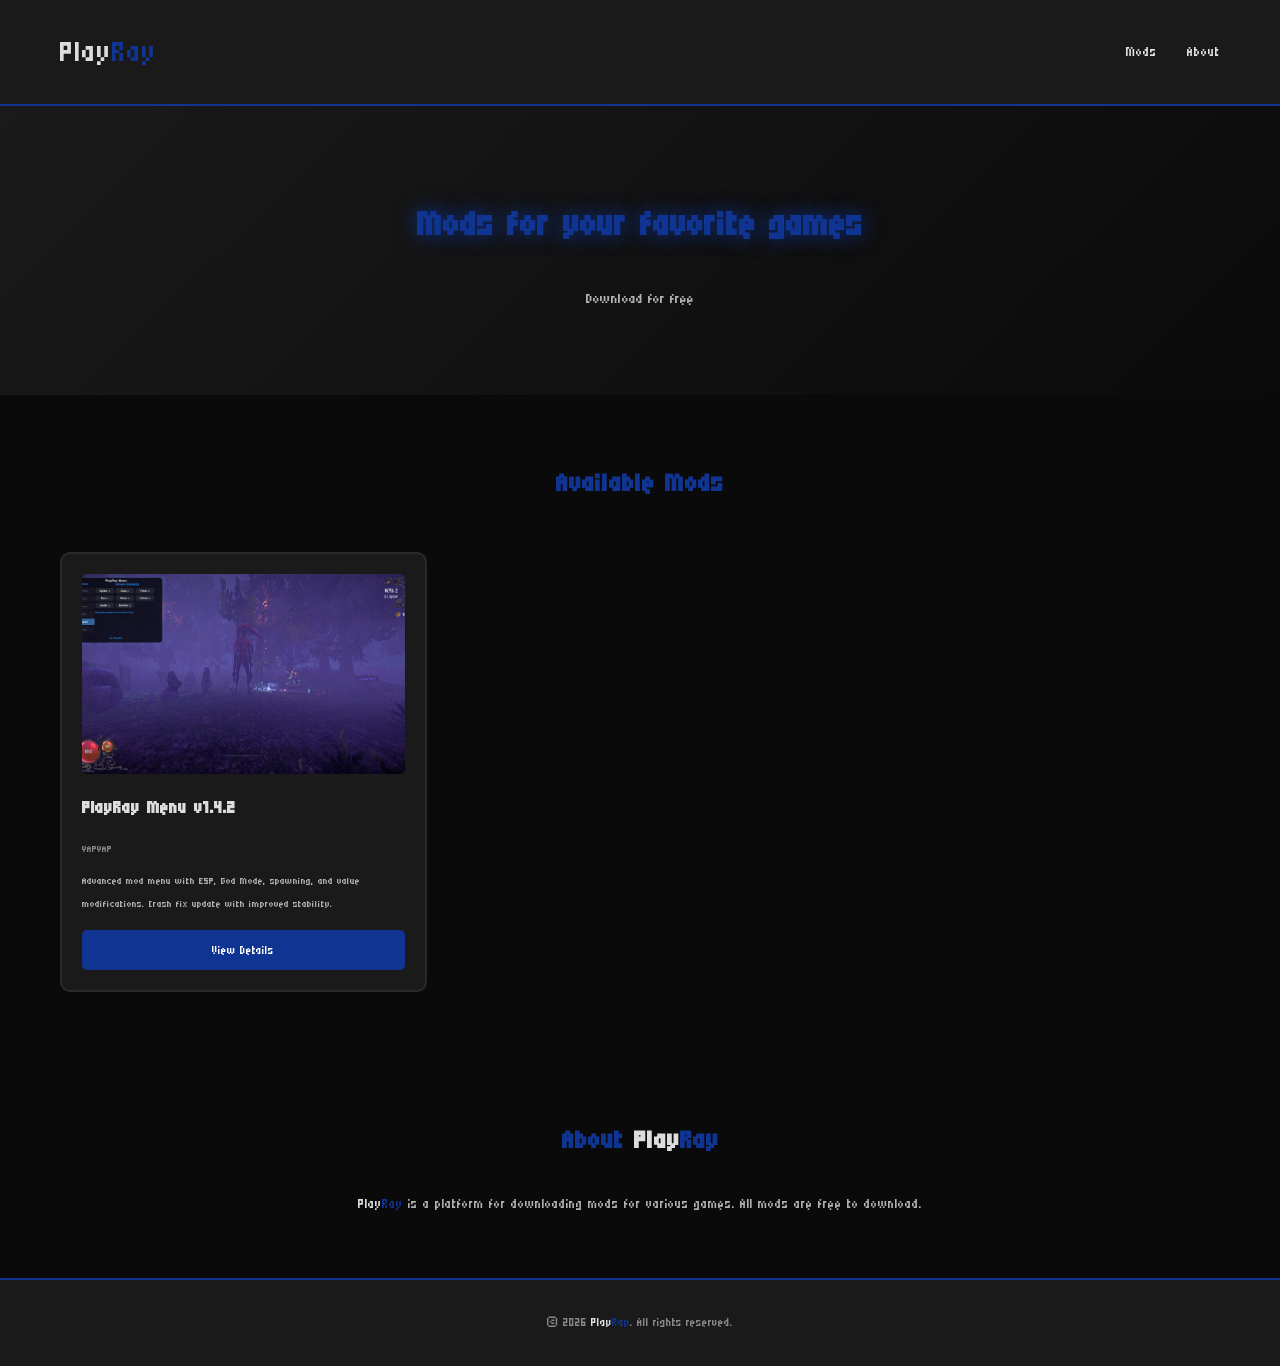
==== index.html @ 24bcaee3 "Add files via upload" ====
<!DOCTYPE html>
<html lang="en">
<head>
    <meta charset="UTF-8">
    <meta name="viewport" content="width=device-width, initial-scale=1.0">
    <title>PlayRay - Game Mods</title>
    <link rel="preconnect" href="https://fonts.googleapis.com">
    <link rel="preconnect" href="https://fonts.gstatic.com" crossorigin>
    <link href="https://fonts.googleapis.com/css2?family=Micro+5&display=swap" rel="stylesheet">
    <link rel="stylesheet" href="style.css">
    <script async src="https://pagead2.googlesyndication.com/pagead/js/adsbygoogle.js?client=ca-pub-5985190317367258" crossorigin="anonymous"></script>
</head>
<body>
    <!-- Left Sidebar Ad -->
    <aside class="sidebar-ad sidebar-ad-left">
        <div class="ad-placeholder">
            <!-- Google AdSense код сюда -->
            <ins class="adsbygoogle"
                 style="display:block"
                 data-ad-client="ca-pub-5985190317367258"
                 data-ad-slot="YOUR_AD_SLOT_ID"
                 data-ad-format="vertical"
                 data-full-width-responsive="false"></ins>
            <script>
                 (adsbygoogle = window.adsbygoogle || []).push({});
            </script>
        </div>
    </aside>

    <!-- Right Sidebar Ad -->
    <aside class="sidebar-ad sidebar-ad-right">
        <div class="ad-placeholder">
            <!-- Google AdSense код сюда -->
            <ins class="adsbygoogle"
                 style="display:block"
                 data-ad-client="ca-pub-5985190317367258"
                 data-ad-slot="YOUR_AD_SLOT_ID"
                 data-ad-format="vertical"
                 data-full-width-responsive="false"></ins>
            <script>
                 (adsbygoogle = window.adsbygoogle || []).push({});
            </script>
        </div>
    </aside>

    <div class="main-wrapper">
    <header>
        <div class="container">
            <h1 class="logo-text"><span class="logo-play">Play</span><span class="logo-ray">Ray</span></h1>
            <nav>
                <a href="#mods">Mods</a>
                <a href="#about">About</a>
            </nav>
        </div>
    </header>

    <main>
        <section class="hero">
            <div class="container">
                <h2>Mods for your favorite games</h2>
                <p>Download for free</p>
            </div>
        </section>

        <section id="mods" class="mods-section">
            <div class="container">
                <h2>Available Mods</h2>
                <div class="mods-grid" id="modsGrid">
                    <!-- Mods will be added dynamically -->
                </div>
            </div>
        </section>



        <section id="about" class="about-section">
            <div class="container">
                <h2>About <span class="logo-play">Play</span><span class="logo-ray">Ray</span></h2>
                <p><span class="logo-play">Play</span><span class="logo-ray">Ray</span> is a platform for downloading mods for various games. All mods are free to download.</p>
            </div>
        </section>
    </main>

    <footer>
        <div class="container">
            <p>&copy; 2026 <span class="logo-play">Play</span><span class="logo-ray">Ray</span>. All rights reserved.</p>
        </div>
    </footer>
    </div>

    <!-- Mod Details Modal -->
    <div id="detailsModal" class="modal">
        <div class="modal-content details-modal-content">
            <span class="close-btn" onclick="closeDetailsModal()">&times;</span>
            
            <div class="details-header">
                <div class="details-image-container">
                    <img id="modDetailImage" src="" alt="Mod Image" class="details-image">
                    <button id="detailsDownloadBtn" class="download-btn details-download-btn">Download Mod</button>
                </div>
                
                <div class="details-info">
                    <h2 id="modDetailTitle" class="details-title"></h2>
                    <div id="modDetailGame" class="details-game"></div>
                </div>
            </div>
            
            <div id="detailsContent" class="details-content">
                <!-- README content will be loaded here -->
            </div>
        </div>
    </div>

    <script src="script.js"></script>
</body>
</html>
---- style.css ----
* {
    margin: 0;
    padding: 0;
    box-sizing: border-box;
}

body {
    font-family: "Micro 5", sans-serif;
    font-weight: 400;
    font-style: normal;
    background-color: #0a0a0a;
    color: #e0e0e0;
    line-height: 1.6;
}

.container {
    max-width: 1200px;
    margin: 0 auto;
    padding: 0 20px;
}

/* Header */
header {
    background-color: #1a1a1a;
    padding: 20px 0;
    border-bottom: 2px solid #0f3492;
    position: sticky;
    top: 0;
    z-index: 100;
}

header .container {
    display: flex;
    justify-content: space-between;
    align-items: center;
}

.logo-text {
    font-size: 40px;
    font-weight: 400;
    transition: transform 0.3s;
}

.logo-text:hover {
    transform: scale(1.05);
}

.logo-play {
    color: #dddddd;
}

.logo-ray {
    color: #0f3492;
}

nav {
    display: flex;
    gap: 30px;
}

nav a {
    color: #e0e0e0;
    text-decoration: none;
    font-size: 18px;
    transition: color 0.3s;
}

nav a:hover {
    color: #0f3492;
}

/* Hero Section */
.hero {
    padding: 80px 0;
    text-align: center;
    background: linear-gradient(135deg, #1a1a1a 0%, #0a0a0a 100%);
}

.hero h2 {
    font-size: 48px;
    color: #0f3492;
    margin-bottom: 20px;
    text-shadow: 0 0 20px #0f3492;
}

.hero p {
    font-size: 20px;
    color: #b0b0b0;
}

/* Mods Section */
.mods-section {
    padding: 60px 0;
}

.mods-section h2 {
    font-size: 36px;
    color: #0f3492;
    margin-bottom: 40px;
    text-align: center;
}

.mods-grid {
    display: grid;
    grid-template-columns: repeat(auto-fill, minmax(300px, 1fr));
    gap: 30px;
}

.mod-card {
    background-color: #1a1a1a;
    border: 2px solid #2a2a2a;
    border-radius: 10px;
    padding: 20px;
    transition: transform 0.3s, border-color 0.3s;
}

.mod-card:hover {
    transform: translateY(-5px);
    border-color: #0f3492;
}

.mod-image {
    width: 100%;
    height: 200px;
    background-color: #2a2a2a;
    border-radius: 5px;
    margin-bottom: 15px;
    display: flex;
    align-items: center;
    justify-content: center;
    overflow: hidden;
}

.mod-image img {
    width: 100%;
    height: 100%;
    object-fit: cover;
}

.mod-card h3 {
    color: #dddddd;
    font-size: 24px;
    margin-bottom: 10px;
}

.mod-card .game-name {
    color: #888;
    font-size: 14px;
    margin-bottom: 10px;
}

.mod-card p {
    color: #b0b0b0;
    font-size: 14px;
    margin-bottom: 15px;
}

.download-mod-btn {
    width: 100%;
    padding: 12px;
    background-color: #0f3492;
    color: #ffffff;
    border: none;
    border-radius: 5px;
    font-family: "Micro 5", sans-serif;
    font-size: 16px;
    cursor: pointer;
    transition: background-color 0.3s;
}

.download-mod-btn:hover {
    background-color: #0c2870;
}

/* Upload Section */
.upload-section {
    padding: 60px 0;
    background-color: #1a1a1a;
}

.upload-section h2 {
    font-size: 36px;
    color: #0f3492;
    margin-bottom: 40px;
    text-align: center;
}

.upload-form {
    max-width: 600px;
    margin: 0 auto;
    display: flex;
    flex-direction: column;
    gap: 20px;
}

.upload-form input,
.upload-form textarea {
    padding: 15px;
    background-color: #0a0a0a;
    border: 2px solid #2a2a2a;
    border-radius: 5px;
    color: #e0e0e0;
    font-family: "Micro 5", sans-serif;
    font-size: 16px;
}

.upload-form input:focus,
.upload-form textarea:focus {
    outline: none;
    border-color: #0f3492;
}

.upload-form button {
    padding: 15px;
    background-color: #0f3492;
    color: #ffffff;
    border: none;
    border-radius: 5px;
    font-family: "Micro 5", sans-serif;
    font-size: 18px;
    cursor: pointer;
    transition: background-color 0.3s;
}

.upload-form button:hover {
    background-color: #0c2870;
}

/* About Section */
.about-section {
    padding: 60px 0;
    text-align: center;
}

.about-section h2 {
    font-size: 36px;
    color: #0f3492;
    margin-bottom: 20px;
}

.about-section p {
    font-size: 18px;
    color: #b0b0b0;
    max-width: 800px;
    margin: 0 auto;
}

/* Footer */
footer {
    background-color: #1a1a1a;
    padding: 30px 0;
    text-align: center;
    border-top: 2px solid #0f3492;
}

footer p {
    color: #888;
}

/* Modal */
.modal {
    display: none;
    position: fixed;
    z-index: 1000;
    left: 0;
    top: 0;
    width: 100%;
    height: 100%;
    background-color: rgba(0, 0, 0, 0.9);
}

.modal-content {
    background-color: #1a1a1a;
    margin: 10% auto;
    padding: 40px;
    border: 2px solid #0f3492;
    border-radius: 10px;
    width: 90%;
    max-width: 500px;
    text-align: center;
}

.modal-content h3 {
    color: #0f3492;
    font-size: 28px;
    margin-bottom: 30px;
}

.ad-container {
    background-color: #0a0a0a;
    padding: 40px;
    border-radius: 5px;
    margin-bottom: 20px;
    min-height: 200px;
    display: flex;
    flex-direction: column;
    align-items: center;
    justify-content: center;
}

.ad-timer {
    font-size: 20px;
    color: #0f3492;
    margin-top: 20px;
}

.download-btn {
    padding: 15px 40px;
    background-color: #0f3492;
    color: #ffffff;
    border: none;
    border-radius: 5px;
    font-family: "Micro 5", sans-serif;
    font-size: 18px;
    cursor: pointer;
    transition: background-color 0.3s;
}

.download-btn:hover:not(:disabled) {
    background-color: #0c2870;
}

.download-btn:disabled {
    background-color: #2a2a2a;
    color: #666;
    cursor: not-allowed;
}

/* Responsive */
@media (max-width: 768px) {
    .hero h2 {
        font-size: 32px;
    }
    
    nav {
        gap: 15px;
    }
    
    nav a {
        font-size: 14px;
    }
    
    .mods-grid {
        grid-template-columns: 1fr;
    }
}

/* Code Upload Section */
.code-upload-info {
    text-align: center;
    padding: 40px;
}

.code-upload-info p {
    font-size: 18px;
    color: #b0b0b0;
    margin-bottom: 30px;
}

.code-btn {
    padding: 15px 40px;
    background-color: #0f3492;
    color: #ffffff;
    border: none;
    border-radius: 5px;
    font-family: "Micro 5", sans-serif;
    font-size: 18px;
    cursor: pointer;
    transition: background-color 0.3s;
}

.code-btn:hover {
    background-color: #0c2870;
}

/* Code Modal */
.code-input {
    width: 100%;
    padding: 15px;
    background-color: #0a0a0a;
    border: 2px solid #2a2a2a;
    border-radius: 5px;
    color: #e0e0e0;
    font-family: "Micro 5", sans-serif;
    font-size: 18px;
    text-align: center;
    margin-bottom: 20px;
}

.code-input:focus {
    outline: none;
    border-color: #0f3492;
}

.code-verify-btn {
    width: 100%;
    padding: 15px;
    background-color: #0f3492;
    color: #ffffff;
    border: none;
    border-radius: 5px;
    font-family: "Micro 5", sans-serif;
    font-size: 18px;
    cursor: pointer;
    transition: background-color 0.3s;
}

.code-verify-btn:hover {
    background-color: #0c2870;
}

.error-message {
    color: #ff4444;
    margin-top: 15px;
    font-size: 16px;
}

.close-btn {
    position: absolute;
    top: 15px;
    right: 25px;
    font-size: 32px;
    color: #888;
    cursor: pointer;
    transition: color 0.3s;
}

.close-btn:hover {
    color: #0f3492;
}

.modal-content {
    position: relative;
}

.upload-modal-content {
    max-width: 600px;
}

/* Details Modal */
.details-modal-content {
    max-width: 900px;
    max-height: 85vh;
    overflow-y: auto;
    padding: 30px;
}

.details-header {
    display: flex;
    gap: 30px;
    margin-bottom: 30px;
    padding-bottom: 30px;
    border-bottom: 2px solid #2a2a2a;
}

.details-image-container {
    flex-shrink: 0;
    display: flex;
    flex-direction: column;
    gap: 15px;
}

.details-image {
    width: 300px;
    height: auto;
    object-fit: contain;
    border-radius: 10px;
    border: 2px solid #0f3492;
}

.details-download-btn {
    width: 100%;
    padding: 15px;
    font-size: 18px;
}

.details-info {
    flex: 1;
    display: flex;
    flex-direction: column;
    justify-content: center;
}

.details-title {
    color: #dddddd;
    font-size: 36px;
    margin-bottom: 15px;
}

.details-game {
    color: #0f3492;
    font-size: 24px;
    margin-bottom: 20px;
}

.details-content {
    text-align: left;
    color: #e0e0e0;
    padding: 20px;
    background-color: #0a0a0a;
    border-radius: 10px;
    line-height: 1.8;
}

.details-content h1 {
    color: #0f3492;
    font-size: 28px;
    margin: 20px 0 15px 0;
}

.details-content h2 {
    color: #0f3492;
    font-size: 22px;
    margin: 20px 0 10px 0;
}

.details-content h3 {
    color: #dddddd;
    font-size: 18px;
    margin: 15px 0 10px 0;
}

.details-content p {
    margin: 10px 0;
    color: #b0b0b0;
    font-size: 14px;
}

.details-content strong {
    color: #dddddd;
}

.details-content a {
    color: #0f3492;
    text-decoration: none;
}

.details-content a:hover {
    text-decoration: underline;
}

/* Scrollbar for details modal */
.details-modal-content::-webkit-scrollbar {
    width: 10px;
}

.details-modal-content::-webkit-scrollbar-track {
    background: #0a0a0a;
}

.details-modal-content::-webkit-scrollbar-thumb {
    background: #0f3492;
    border-radius: 5px;
}

.details-modal-content::-webkit-scrollbar-thumb:hover {
    background: #0c2870;
}

/* Responsive for details modal */
@media (max-width: 768px) {
    .details-header {
        flex-direction: column;
    }
    
    .details-image {
        width: 100%;
        height: auto;
    }
    
    .details-title {
        font-size: 28px;
    }
    
    .details-game {
        font-size: 20px;
    }
}

/* Sidebar Ads */
.sidebar-ad {
    position: fixed;
    top: 50%;
    transform: translateY(-50%);
    width: 160px;
    height: 600px;
    z-index: 50;
}

.sidebar-ad-left {
    left: 10px;
}

.sidebar-ad-right {
    right: 10px;
}

.ad-placeholder {
    width: 100%;
    height: 100%;
    background-color: #1a1a1a;
    border: 2px solid #2a2a2a;
    border-radius: 10px;
    display: flex;
    align-items: center;
    justify-content: center;
    overflow: hidden;
}

.main-wrapper {
    margin: 0 auto;
    max-width: 100%;
}

/* Hide sidebar ads on smaller screens */
@media (max-width: 1400px) {
    .sidebar-ad {
        display: none;
    }
}
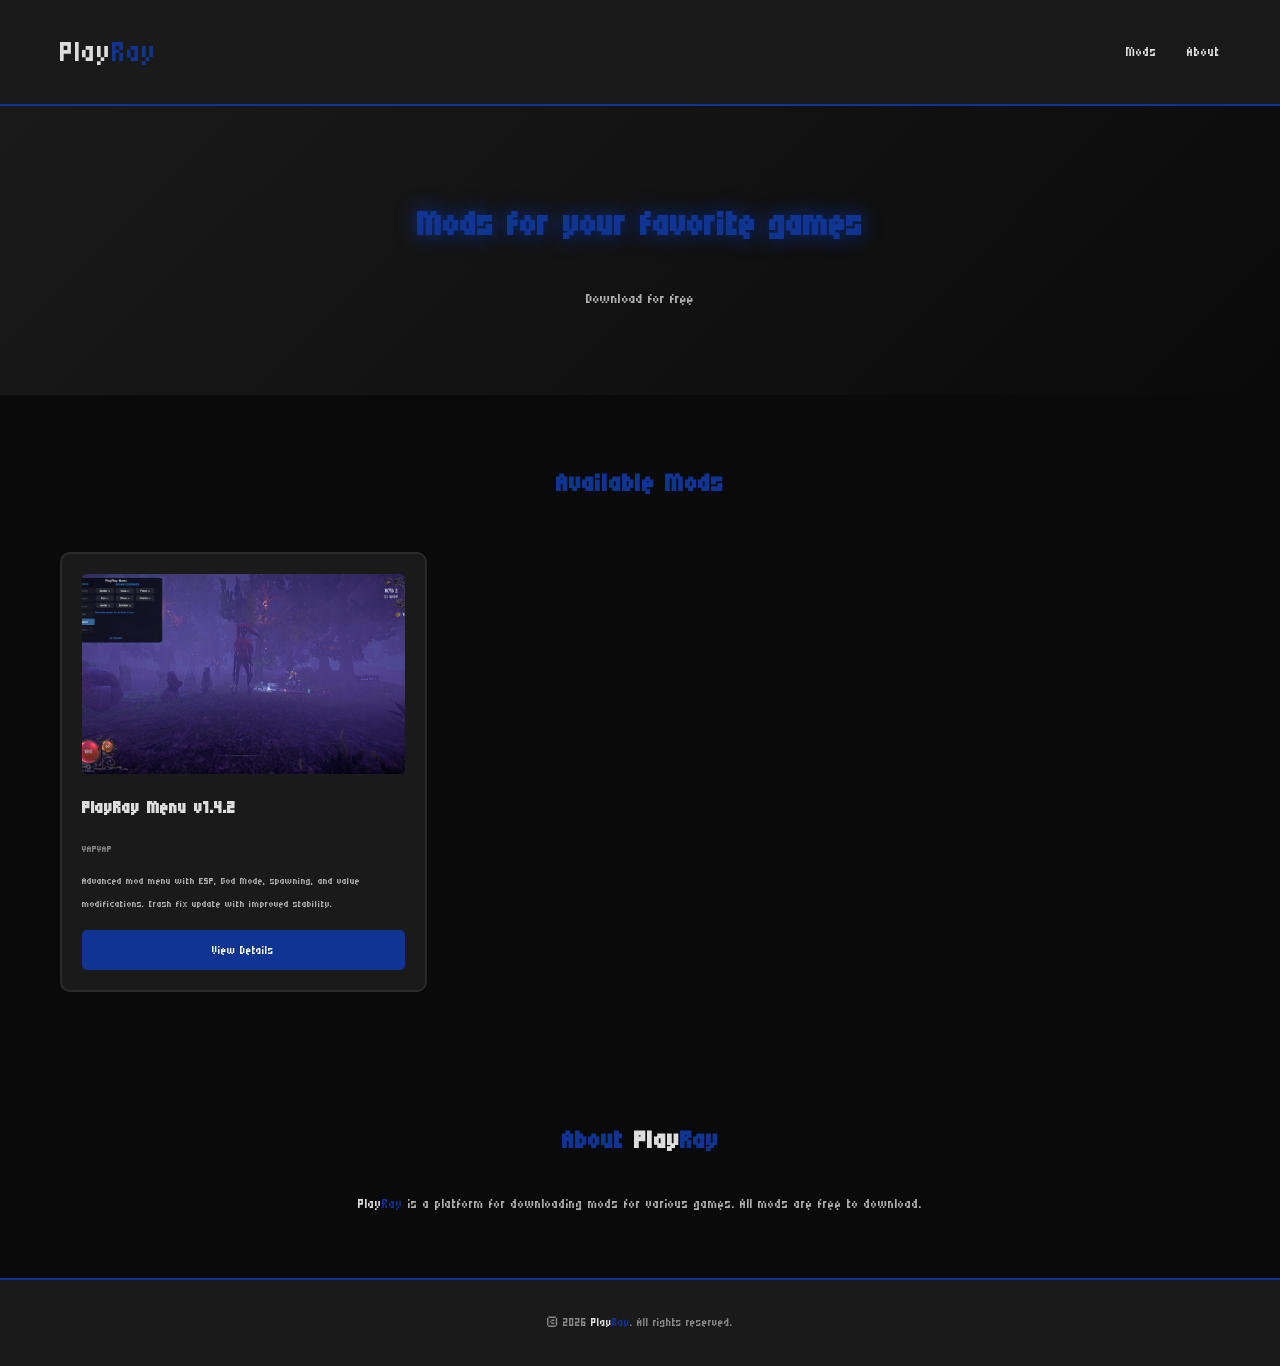
==== commit 3cbd3297: "Add files via upload" ====
--- a/index.html
+++ b/index.html
@@ -3,6 +3,7 @@
 <head>
     <meta charset="UTF-8">
     <meta name="viewport" content="width=device-width, initial-scale=1.0">
+    <meta name="google-adsense-account" content="ca-pub-5985190317367258">
     <title>PlayRay - Game Mods</title>
     <link rel="preconnect" href="https://fonts.googleapis.com">
     <link rel="preconnect" href="https://fonts.gstatic.com" crossorigin>
@@ -14,32 +15,14 @@
     <!-- Left Sidebar Ad -->
     <aside class="sidebar-ad sidebar-ad-left">
         <div class="ad-placeholder">
-            <!-- Google AdSense код сюда -->
-            <ins class="adsbygoogle"
-                 style="display:block"
-                 data-ad-client="ca-pub-5985190317367258"
-                 data-ad-slot="YOUR_AD_SLOT_ID"
-                 data-ad-format="vertical"
-                 data-full-width-responsive="false"></ins>
-            <script>
-                 (adsbygoogle = window.adsbygoogle || []).push({});
-            </script>
+            <p class="ad-placeholder-text">Your ad could be here</p>
         </div>
     </aside>
 
     <!-- Right Sidebar Ad -->
     <aside class="sidebar-ad sidebar-ad-right">
         <div class="ad-placeholder">
-            <!-- Google AdSense код сюда -->
-            <ins class="adsbygoogle"
-                 style="display:block"
-                 data-ad-client="ca-pub-5985190317367258"
-                 data-ad-slot="YOUR_AD_SLOT_ID"
-                 data-ad-format="vertical"
-                 data-full-width-responsive="false"></ins>
-            <script>
-                 (adsbygoogle = window.adsbygoogle || []).push({});
-            </script>
+            <p class="ad-placeholder-text">Your ad could be here</p>
         </div>
     </aside>
 
@@ -94,14 +77,12 @@
             <span class="close-btn" onclick="closeDetailsModal()">&times;</span>
             
             <div class="details-header">
-                <div class="details-image-container">
-                    <img id="modDetailImage" src="" alt="Mod Image" class="details-image">
-                    <button id="detailsDownloadBtn" class="download-btn details-download-btn">Download Mod</button>
-                </div>
+                <img id="modDetailImage" src="" alt="Mod Image" class="details-image-large">
                 
-                <div class="details-info">
+                <div class="details-info-center">
                     <h2 id="modDetailTitle" class="details-title"></h2>
                     <div id="modDetailGame" class="details-game"></div>
+                    <button id="detailsDownloadBtn" class="download-btn details-download-btn-large">Download Mod</button>
                 </div>
             </div>
             
@@ -111,6 +92,15 @@
         </div>
     </div>
 
+    <!-- Loading Screen -->
+    <div id="loadingScreen" class="loading-screen">
+        <div class="loading-content">
+            <h1 class="loading-logo"><span class="logo-play">Play</span><span class="logo-ray">Ray</span></h1>
+            <div class="loading-spinner"></div>
+            <p class="loading-text">Loading mods...</p>
+        </div>
+    </div>
+
     <script src="script.js"></script>
 </body>
 </html>
--- a/style.css
+++ b/style.css
@@ -439,58 +439,62 @@
 
 /* Details Modal */
 .details-modal-content {
-    max-width: 900px;
+    max-width: 1200px;
     max-height: 85vh;
     overflow-y: auto;
     padding: 30px;
+    position: relative;
+    top: 50%;
+    transform: translateY(-50%);
+    margin: 0 auto;
 }
 
 .details-header {
     display: flex;
+    flex-direction: column;
+    align-items: center;
     gap: 30px;
     margin-bottom: 30px;
     padding-bottom: 30px;
     border-bottom: 2px solid #2a2a2a;
 }
 
-.details-image-container {
-    flex-shrink: 0;
-    display: flex;
-    flex-direction: column;
-    gap: 15px;
-}
-
-.details-image {
-    width: 300px;
+.details-image-large {
+    width: 100%;
+    max-width: 800px;
     height: auto;
     object-fit: contain;
     border-radius: 10px;
     border: 2px solid #0f3492;
-}
-
-.details-download-btn {
-    width: 100%;
-    padding: 15px;
-    font-size: 18px;
-}
-
-.details-info {
-    flex: 1;
-    display: flex;
-    flex-direction: column;
-    justify-content: center;
+    transition: transform 0.3s ease;
+}
+
+.details-image-large:hover {
+    transform: scale(1.02);
+}
+
+.details-info-center {
+    text-align: center;
+    width: 100%;
 }
 
 .details-title {
     color: #dddddd;
-    font-size: 36px;
+    font-size: 42px;
     margin-bottom: 15px;
 }
 
 .details-game {
     color: #0f3492;
-    font-size: 24px;
-    margin-bottom: 20px;
+    font-size: 28px;
+    margin-bottom: 30px;
+}
+
+.details-download-btn-large {
+    padding: 20px 60px;
+    font-size: 22px;
+    width: auto;
+    min-width: 300px;
 }
 
 .details-content {
@@ -559,13 +563,8 @@
 
 /* Responsive for details modal */
 @media (max-width: 768px) {
-    .details-header {
-        flex-direction: column;
-    }
-    
-    .details-image {
-        width: 100%;
-        height: auto;
+    .details-image-large {
+        max-width: 100%;
     }
     
     .details-title {
@@ -574,6 +573,12 @@
     
     .details-game {
         font-size: 20px;
+    }
+    
+    .details-download-btn-large {
+        min-width: 200px;
+        padding: 15px 40px;
+        font-size: 18px;
     }
 }
 
@@ -602,9 +607,18 @@
     border: 2px solid #2a2a2a;
     border-radius: 10px;
     display: flex;
+    flex-direction: column;
     align-items: center;
     justify-content: center;
     overflow: hidden;
+}
+
+.ad-placeholder-text {
+    color: #666;
+    font-size: 14px;
+    text-align: center;
+    padding: 20px;
+    animation: pulse 2s ease-in-out infinite;
 }
 
 .main-wrapper {
@@ -618,3 +632,309 @@
         display: none;
     }
 }
+
+/* Animations */
+@keyframes fadeInUp {
+    from {
+        opacity: 0;
+        transform: translateY(30px);
+    }
+    to {
+        opacity: 1;
+        transform: translateY(0);
+    }
+}
+
+@keyframes fadeIn {
+    from {
+        opacity: 0;
+    }
+    to {
+        opacity: 1;
+    }
+}
+
+@keyframes slideInLeft {
+    from {
+        opacity: 0;
+        transform: translateX(-50px);
+    }
+    to {
+        opacity: 1;
+        transform: translateX(0);
+    }
+}
+
+@keyframes slideInRight {
+    from {
+        opacity: 0;
+        transform: translateX(50px);
+    }
+    to {
+        opacity: 1;
+        transform: translateX(0);
+    }
+}
+
+@keyframes pulse {
+    0%, 100% {
+        transform: scale(1);
+    }
+    50% {
+        transform: scale(1.05);
+    }
+}
+
+@keyframes glow {
+    0%, 100% {
+        text-shadow: 0 0 10px #0f3492, 0 0 20px #0f3492;
+    }
+    50% {
+        text-shadow: 0 0 20px #0f3492, 0 0 40px #0f3492, 0 0 60px #0f3492;
+    }
+}
+
+@keyframes float {
+    0%, 100% {
+        transform: translateY(0px);
+    }
+    50% {
+        transform: translateY(-10px);
+    }
+}
+
+/* Apply animations */
+.hero {
+    animation: fadeIn 1s ease-out;
+}
+
+.hero h2 {
+    animation: fadeInUp 1s ease-out 0.2s both, glow 3s ease-in-out infinite;
+}
+
+.hero p {
+    animation: fadeInUp 1s ease-out 0.4s both;
+}
+
+.logo-text {
+    animation: slideInLeft 0.8s ease-out;
+}
+
+nav a {
+    animation: slideInRight 0.8s ease-out;
+    animation-fill-mode: both;
+}
+
+nav a:nth-child(1) {
+    animation-delay: 0.1s;
+}
+
+nav a:nth-child(2) {
+    animation-delay: 0.2s;
+}
+
+.mod-card {
+    animation: fadeInUp 0.6s ease-out both;
+    transition: transform 0.3s, border-color 0.3s, box-shadow 0.3s;
+}
+
+.mod-card:hover {
+    transform: translateY(-10px);
+    border-color: #0f3492;
+    box-shadow: 0 10px 30px rgba(15, 52, 146, 0.3);
+}
+
+.mod-card:nth-child(1) { animation-delay: 0.1s; }
+.mod-card:nth-child(2) { animation-delay: 0.2s; }
+.mod-card:nth-child(3) { animation-delay: 0.3s; }
+.mod-card:nth-child(4) { animation-delay: 0.4s; }
+.mod-card:nth-child(5) { animation-delay: 0.5s; }
+.mod-card:nth-child(6) { animation-delay: 0.6s; }
+
+.download-mod-btn {
+    transition: all 0.3s ease;
+    position: relative;
+    overflow: hidden;
+}
+
+.download-mod-btn::before {
+    content: '';
+    position: absolute;
+    top: 50%;
+    left: 50%;
+    width: 0;
+    height: 0;
+    border-radius: 50%;
+    background: rgba(255, 255, 255, 0.2);
+    transform: translate(-50%, -50%);
+    transition: width 0.6s, height 0.6s;
+}
+
+.download-mod-btn:hover::before {
+    width: 300px;
+    height: 300px;
+}
+
+.download-mod-btn:hover {
+    transform: scale(1.05);
+    box-shadow: 0 5px 15px rgba(15, 52, 146, 0.4);
+}
+
+.download-btn {
+    transition: all 0.3s ease;
+}
+
+.download-btn:hover:not(:disabled) {
+    transform: scale(1.05);
+    box-shadow: 0 5px 15px rgba(15, 52, 146, 0.4);
+}
+
+.mods-section h2,
+.about-section h2 {
+    animation: fadeInUp 0.8s ease-out both;
+}
+
+.about-section p {
+    animation: fadeInUp 0.8s ease-out 0.2s both;
+}
+
+.modal {
+    animation: fadeIn 0.3s ease-out;
+}
+
+.modal-content {
+    animation: fadeInUp 0.4s ease-out;
+}
+
+.details-image {
+    transition: transform 0.3s ease;
+}
+
+.details-image:hover {
+    transform: scale(1.02);
+}
+
+.sidebar-ad {
+    animation: slideInLeft 0.8s ease-out;
+}
+
+.sidebar-ad-right {
+    animation: slideInRight 0.8s ease-out;
+}
+
+footer {
+    animation: fadeIn 1s ease-out;
+}
+
+/* Smooth scroll behavior */
+html {
+    scroll-behavior: smooth;
+}
+
+/* Button click animation */
+button:active {
+    transform: scale(0.95);
+}
+
+/* Link hover animation */
+nav a {
+    position: relative;
+}
+
+nav a::after {
+    content: '';
+    position: absolute;
+    bottom: -5px;
+    left: 0;
+    width: 0;
+    height: 2px;
+    background-color: #0f3492;
+    transition: width 0.3s ease;
+}
+
+nav a:hover::after {
+    width: 100%;
+}
+
+/* Loading Screen */
+.loading-screen {
+    position: fixed;
+    top: 0;
+    left: 0;
+    width: 100%;
+    height: 100%;
+    background-color: #0a0a0a;
+    display: flex;
+    align-items: center;
+    justify-content: center;
+    z-index: 9999;
+    animation: fadeOut 0.5s ease-out 1.5s forwards;
+}
+
+.loading-content {
+    text-align: center;
+}
+
+.loading-logo {
+    font-size: 64px;
+    margin-bottom: 30px;
+    animation: pulse 1.5s ease-in-out infinite;
+}
+
+.loading-spinner {
+    width: 60px;
+    height: 60px;
+    border: 4px solid #2a2a2a;
+    border-top: 4px solid #0f3492;
+    border-radius: 50%;
+    margin: 0 auto 20px;
+    animation: spin 1s linear infinite;
+}
+
+.loading-text {
+    color: #888;
+    font-size: 18px;
+    animation: pulse 1.5s ease-in-out infinite;
+}
+
+@keyframes spin {
+    0% { transform: rotate(0deg); }
+    100% { transform: rotate(360deg); }
+}
+
+@keyframes fadeOut {
+    to {
+        opacity: 0;
+        visibility: hidden;
+    }
+}
+
+/* Modal centering fix */
+.modal {
+    display: none;
+    position: fixed;
+    z-index: 1000;
+    left: 0;
+    top: 0;
+    width: 100%;
+    height: 100%;
+    background-color: rgba(0, 0, 0, 0.9);
+    overflow-y: auto;
+}
+
+.modal-content {
+    background-color: #1a1a1a;
+    margin: auto;
+    padding: 40px;
+    border: 2px solid #0f3492;
+    border-radius: 10px;
+    width: 90%;
+    max-width: 500px;
+    text-align: center;
+    position: relative;
+}
+
+.details-modal-content {
+    max-width: 1400px !important;
+    width: 95% !important;
+}
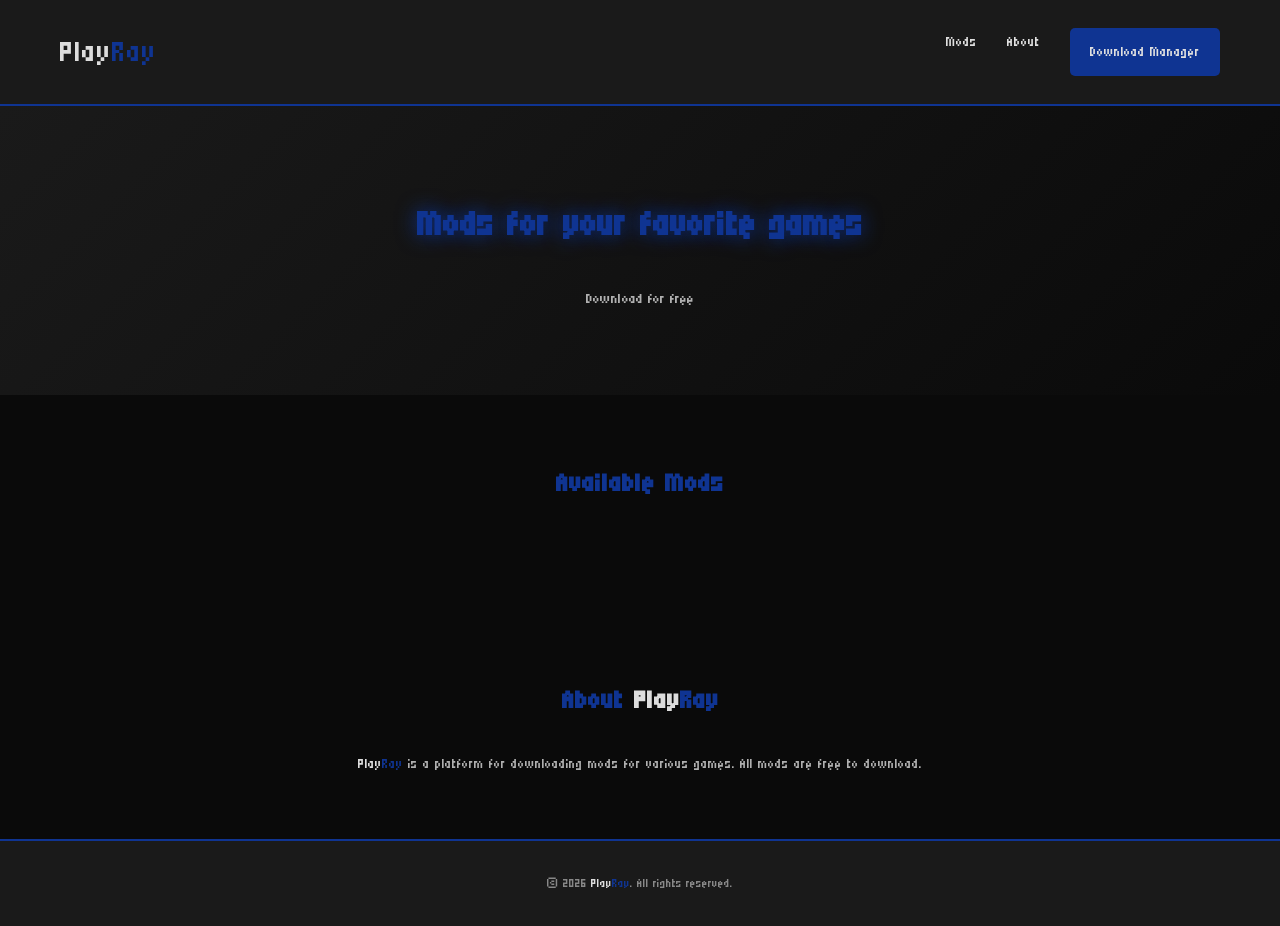
==== commit 1f4f9dce: "Add files via upload" ====
--- a/index.html
+++ b/index.html
@@ -33,6 +33,7 @@
             <nav>
                 <a href="#mods">Mods</a>
                 <a href="#about">About</a>
+                <a href="javascript:downloadManager()" class="download-manager-btn">Download Manager</a>
             </nav>
         </div>
     </header>
--- a/style.css
+++ b/style.css
@@ -856,6 +856,18 @@
     width: 100%;
 }
 
+.download-manager-btn {
+    background-color: #0f3492;
+    padding: 10px 20px;
+    border-radius: 5px;
+    transition: all 0.3s;
+}
+
+.download-manager-btn:hover {
+    background-color: #0c2870;
+    box-shadow: 0 5px 15px rgba(15, 52, 146, 0.4);
+}
+
 /* Loading Screen */
 .loading-screen {
     position: fixed;
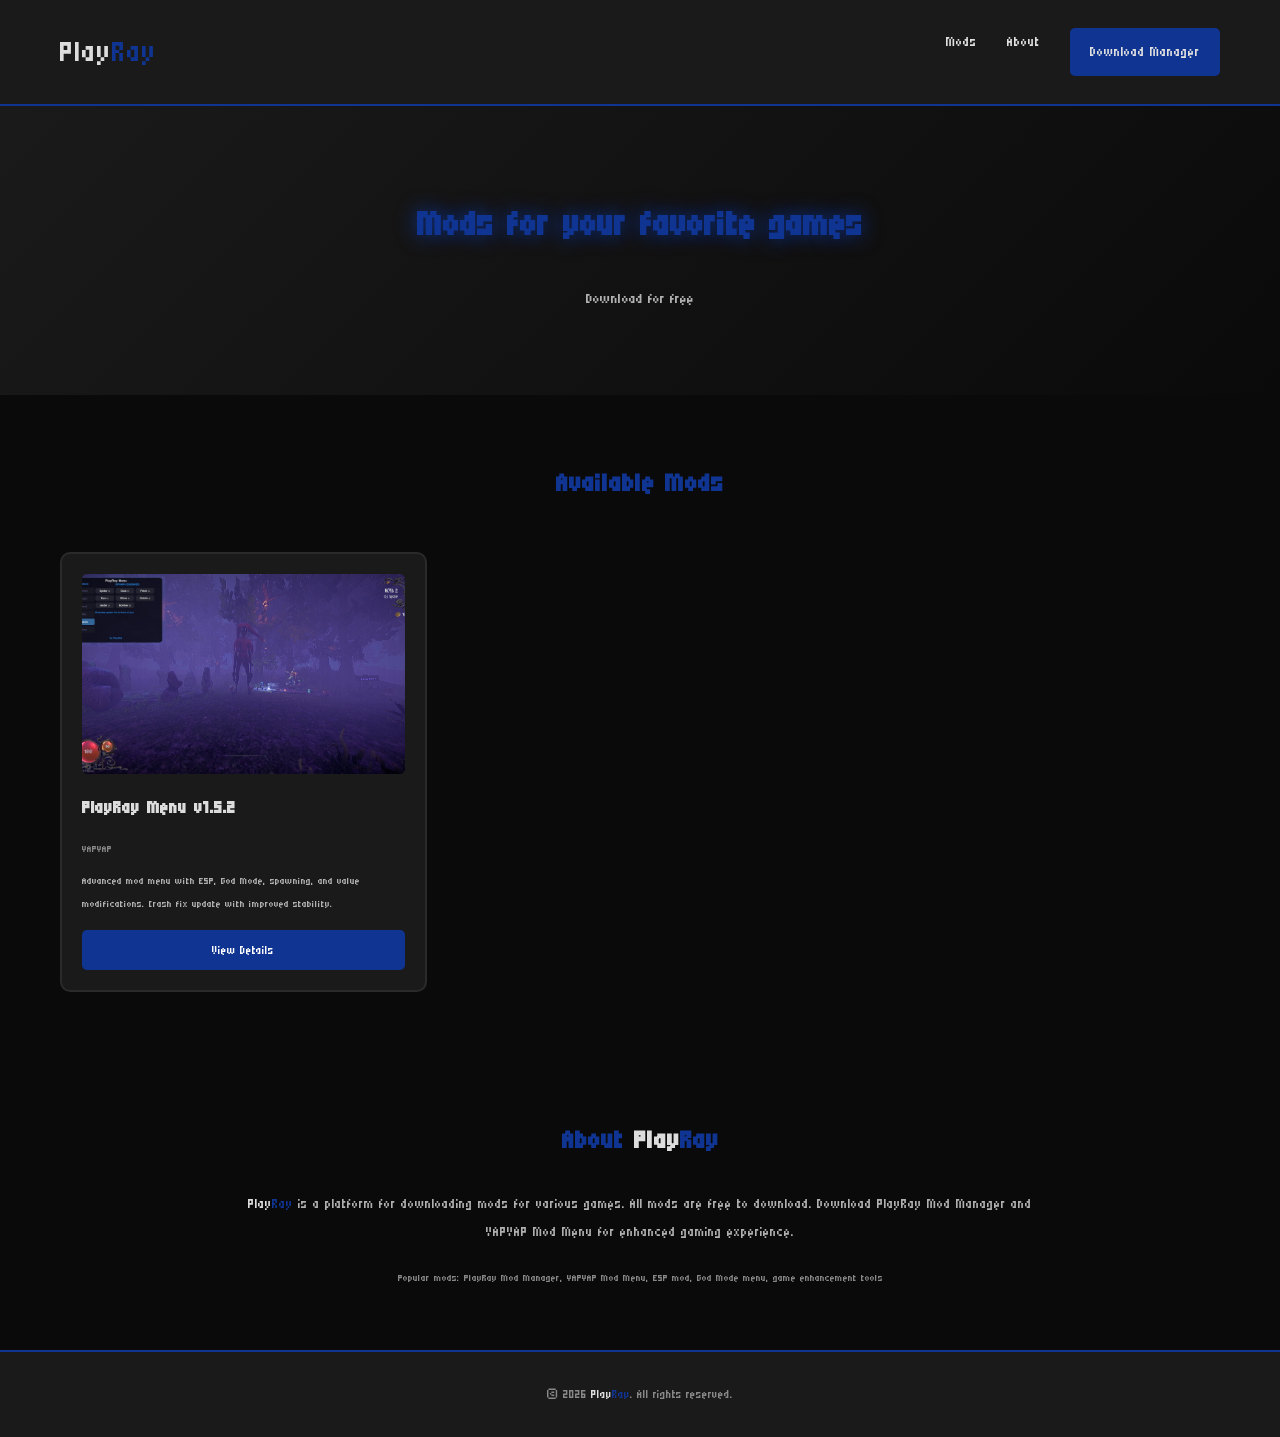
==== commit 7cce0648: "Add files via upload" ====
--- a/index.html
+++ b/index.html
@@ -4,12 +4,36 @@
     <meta charset="UTF-8">
     <meta name="viewport" content="width=device-width, initial-scale=1.0">
     <meta name="google-adsense-account" content="ca-pub-5985190317367258">
-    <title>PlayRay - Game Mods</title>
+    <meta name="description" content="PlayRay - Download free game mods including PlayRay Mod Manager and YAPYAP Mod Menu. Get advanced mod menus with ESP, God Mode, and more.">
+    <meta name="keywords" content="PlayRay mod manager, YAPYAP mod menu, game mods, mod download, free mods, cheat menu, ESP mod, God Mode">
+    <meta name="author" content="PlayRay">
+    <meta name="robots" content="index, follow">
+    <meta property="og:title" content="PlayRay - Game Mods Platform">
+    <meta property="og:description" content="Download free game mods including PlayRay Mod Manager and YAPYAP Mod Menu">
+    <meta property="og:type" content="website">
+    <title>PlayRay - Game Mods | Download PlayRay Mod Manager & YAPYAP Mod Menu</title>
     <link rel="preconnect" href="https://fonts.googleapis.com">
     <link rel="preconnect" href="https://fonts.gstatic.com" crossorigin>
     <link href="https://fonts.googleapis.com/css2?family=Micro+5&display=swap" rel="stylesheet">
     <link rel="stylesheet" href="style.css">
     <script async src="https://pagead2.googlesyndication.com/pagead/js/adsbygoogle.js?client=ca-pub-5985190317367258" crossorigin="anonymous"></script>
+    <!-- Schema.org structured data -->
+    <script type="application/ld+json">
+    {
+        "@context": "https://schema.org",
+        "@type": "WebSite",
+        "name": "PlayRay",
+        "description": "Download free game mods including PlayRay Mod Manager and YAPYAP Mod Menu",
+        "url": "https://playray.com",
+        "potentialAction": {
+            "@type": "SearchAction",
+            "target": {
+                "@type": "EntryPoint",
+                "urlTemplate": "https://playray.com?search={search_term_string}"
+            }
+        }
+    }
+    </script>
 </head>
 <body>
     <!-- Left Sidebar Ad -->
@@ -60,7 +84,8 @@
         <section id="about" class="about-section">
             <div class="container">
                 <h2>About <span class="logo-play">Play</span><span class="logo-ray">Ray</span></h2>
-                <p><span class="logo-play">Play</span><span class="logo-ray">Ray</span> is a platform for downloading mods for various games. All mods are free to download.</p>
+                <p><span class="logo-play">Play</span><span class="logo-ray">Ray</span> is a platform for downloading mods for various games. All mods are free to download. Download PlayRay Mod Manager and YAPYAP Mod Menu for enhanced gaming experience.</p>
+                <p style="margin-top: 20px; font-size: 14px; color: #888;">Popular mods: PlayRay Mod Manager, YAPYAP Mod Menu, ESP mod, God Mode menu, game enhancement tools</p>
             </div>
         </section>
     </main>
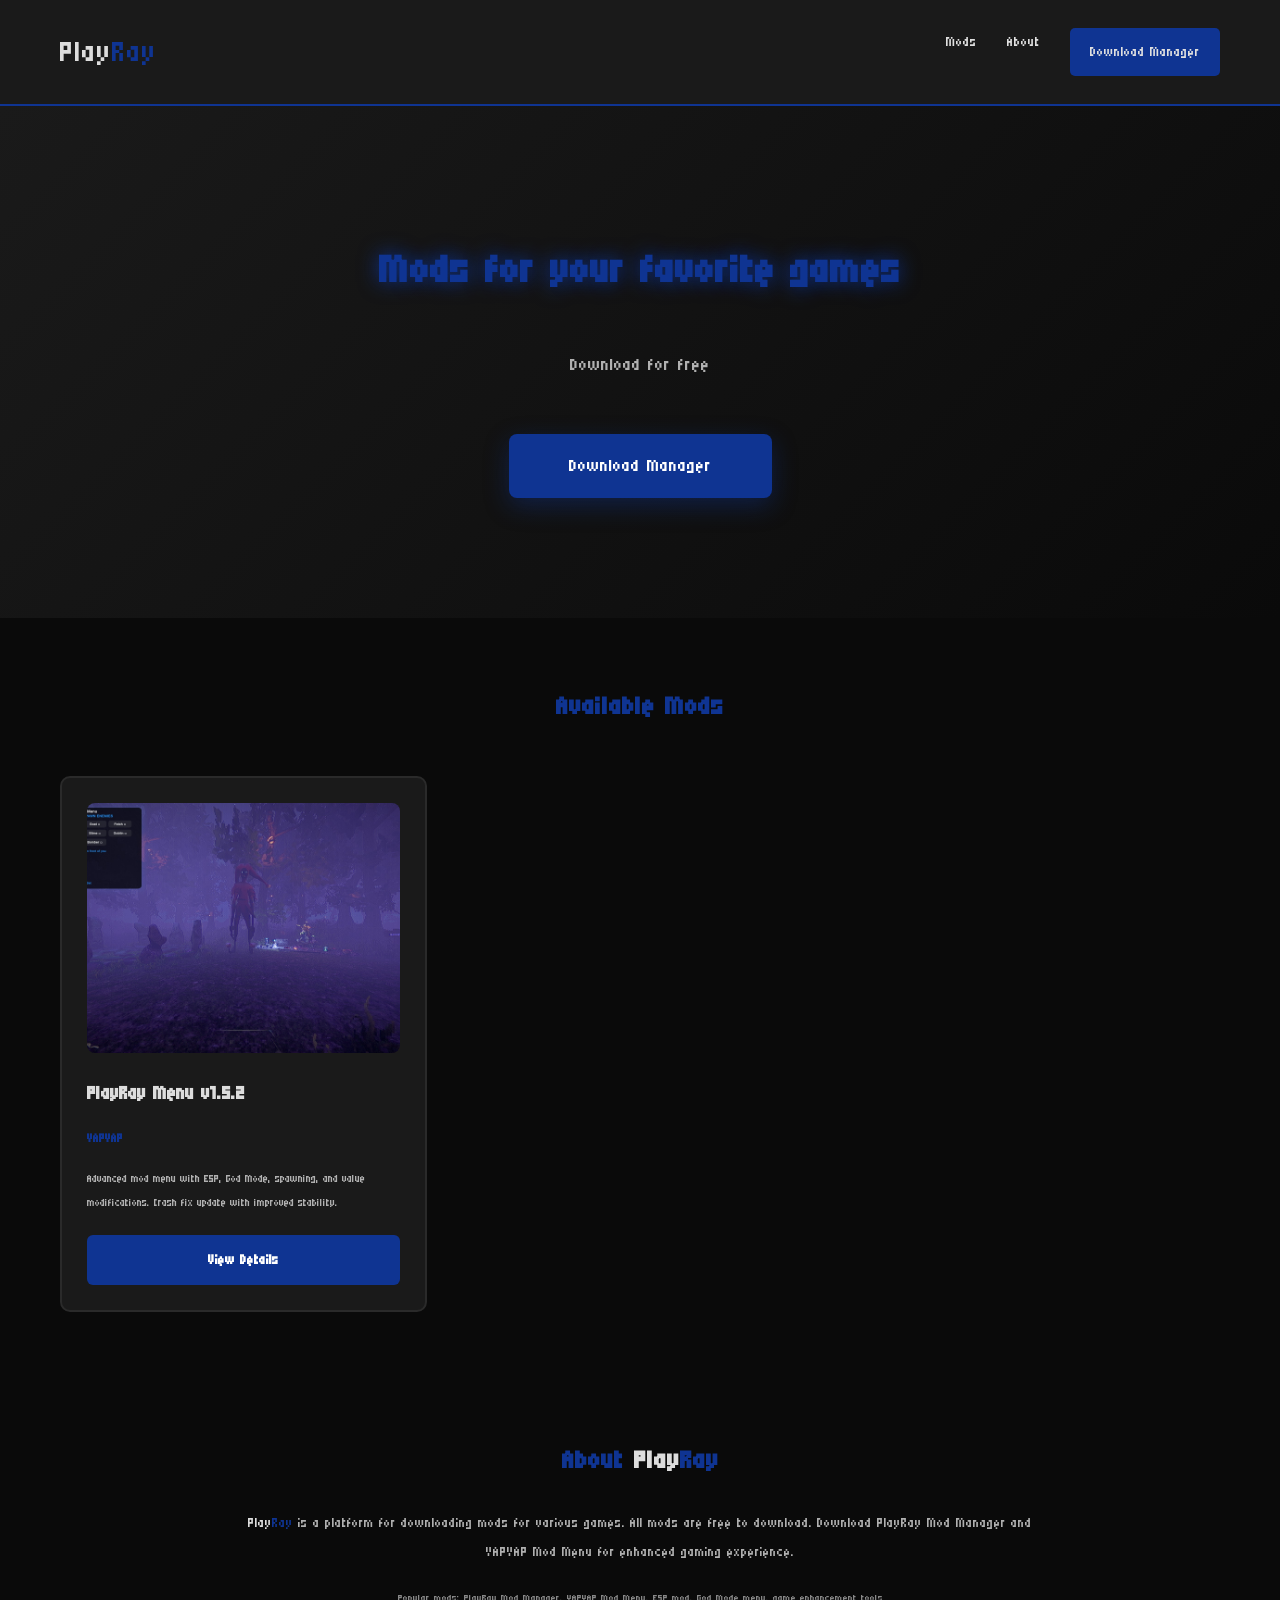
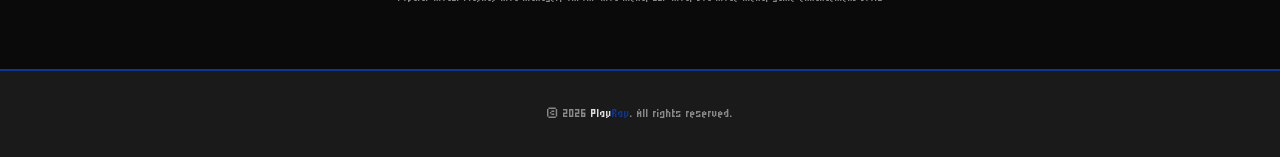
==== commit de7ab73d: "Add files via upload" ====
--- a/index.html
+++ b/index.html
@@ -67,6 +67,7 @@
             <div class="container">
                 <h2>Mods for your favorite games</h2>
                 <p>Download for free</p>
+                <button class="hero-button" onclick="document.getElementById('mods').scrollIntoView({behavior: 'smooth'})">Download Manager</button>
             </div>
         </section>
 
--- a/style.css
+++ b/style.css
@@ -71,21 +71,45 @@
 
 /* Hero Section */
 .hero {
-    padding: 80px 0;
+    padding: 120px 0;
     text-align: center;
     background: linear-gradient(135deg, #1a1a1a 0%, #0a0a0a 100%);
 }
 
 .hero h2 {
-    font-size: 48px;
-    color: #0f3492;
-    margin-bottom: 20px;
+    font-size: 56px;
+    color: #0f3492;
+    margin-bottom: 30px;
     text-shadow: 0 0 20px #0f3492;
+    animation: fadeInUp 1s ease-out 0.2s both, glow 3s ease-in-out infinite;
 }
 
 .hero p {
-    font-size: 20px;
+    font-size: 24px;
     color: #b0b0b0;
+    margin-bottom: 50px;
+    animation: fadeInUp 1s ease-out 0.4s both;
+}
+
+.hero-button {
+    display: inline-block;
+    padding: 20px 60px;
+    background-color: #0f3492;
+    color: #ffffff;
+    border: none;
+    border-radius: 8px;
+    font-family: "Micro 5", sans-serif;
+    font-size: 24px;
+    cursor: pointer;
+    transition: all 0.3s ease;
+    box-shadow: 0 8px 25px rgba(15, 52, 146, 0.4);
+    animation: fadeInUp 1s ease-out 0.6s both;
+}
+
+.hero-button:hover {
+    background-color: #0c2870;
+    transform: scale(1.08);
+    box-shadow: 0 12px 35px rgba(15, 52, 146, 0.6);
 }
 
 /* Mods Section */
@@ -110,21 +134,26 @@
     background-color: #1a1a1a;
     border: 2px solid #2a2a2a;
     border-radius: 10px;
-    padding: 20px;
-    transition: transform 0.3s, border-color 0.3s;
+    padding: 25px;
+    transition: transform 0.3s, border-color 0.3s, box-shadow 0.3s;
+    animation: fadeInUp 0.6s ease-out both;
+    display: flex;
+    flex-direction: column;
+    height: 100%;
 }
 
 .mod-card:hover {
-    transform: translateY(-5px);
+    transform: translateY(-8px);
     border-color: #0f3492;
+    box-shadow: 0 15px 40px rgba(15, 52, 146, 0.3);
 }
 
 .mod-image {
     width: 100%;
-    height: 200px;
+    height: 250px;
     background-color: #2a2a2a;
-    border-radius: 5px;
-    margin-bottom: 15px;
+    border-radius: 8px;
+    margin-bottom: 20px;
     display: flex;
     align-items: center;
     justify-content: center;
@@ -139,37 +168,44 @@
 
 .mod-card h3 {
     color: #dddddd;
-    font-size: 24px;
-    margin-bottom: 10px;
+    font-size: 26px;
+    margin-bottom: 12px;
+    flex-grow: 1;
 }
 
 .mod-card .game-name {
-    color: #888;
-    font-size: 14px;
-    margin-bottom: 10px;
+    color: #0f3492;
+    font-size: 16px;
+    margin-bottom: 15px;
+    font-weight: bold;
 }
 
 .mod-card p {
     color: #b0b0b0;
-    font-size: 14px;
-    margin-bottom: 15px;
+    font-size: 15px;
+    margin-bottom: 20px;
+    flex-grow: 1;
 }
 
 .download-mod-btn {
     width: 100%;
-    padding: 12px;
+    padding: 16px;
     background-color: #0f3492;
     color: #ffffff;
     border: none;
-    border-radius: 5px;
+    border-radius: 6px;
     font-family: "Micro 5", sans-serif;
-    font-size: 16px;
+    font-size: 18px;
     cursor: pointer;
-    transition: background-color 0.3s;
+    transition: all 0.3s ease;
+    font-weight: bold;
+    margin-top: auto;
 }
 
 .download-mod-btn:hover {
     background-color: #0c2870;
+    transform: scale(1.05);
+    box-shadow: 0 8px 20px rgba(15, 52, 146, 0.4);
 }
 
 /* Upload Section */
@@ -584,53 +620,7 @@
 
 /* Sidebar Ads */
 .sidebar-ad {
-    position: fixed;
-    top: 50%;
-    transform: translateY(-50%);
-    width: 160px;
-    height: 600px;
-    z-index: 50;
-}
-
-.sidebar-ad-left {
-    left: 10px;
-}
-
-.sidebar-ad-right {
-    right: 10px;
-}
-
-.ad-placeholder {
-    width: 100%;
-    height: 100%;
-    background-color: #1a1a1a;
-    border: 2px solid #2a2a2a;
-    border-radius: 10px;
-    display: flex;
-    flex-direction: column;
-    align-items: center;
-    justify-content: center;
-    overflow: hidden;
-}
-
-.ad-placeholder-text {
-    color: #666;
-    font-size: 14px;
-    text-align: center;
-    padding: 20px;
-    animation: pulse 2s ease-in-out infinite;
-}
-
-.main-wrapper {
-    margin: 0 auto;
-    max-width: 100%;
-}
-
-/* Hide sidebar ads on smaller screens */
-@media (max-width: 1400px) {
-    .sidebar-ad {
-        display: none;
-    }
+    display: none;
 }
 
 /* Animations */
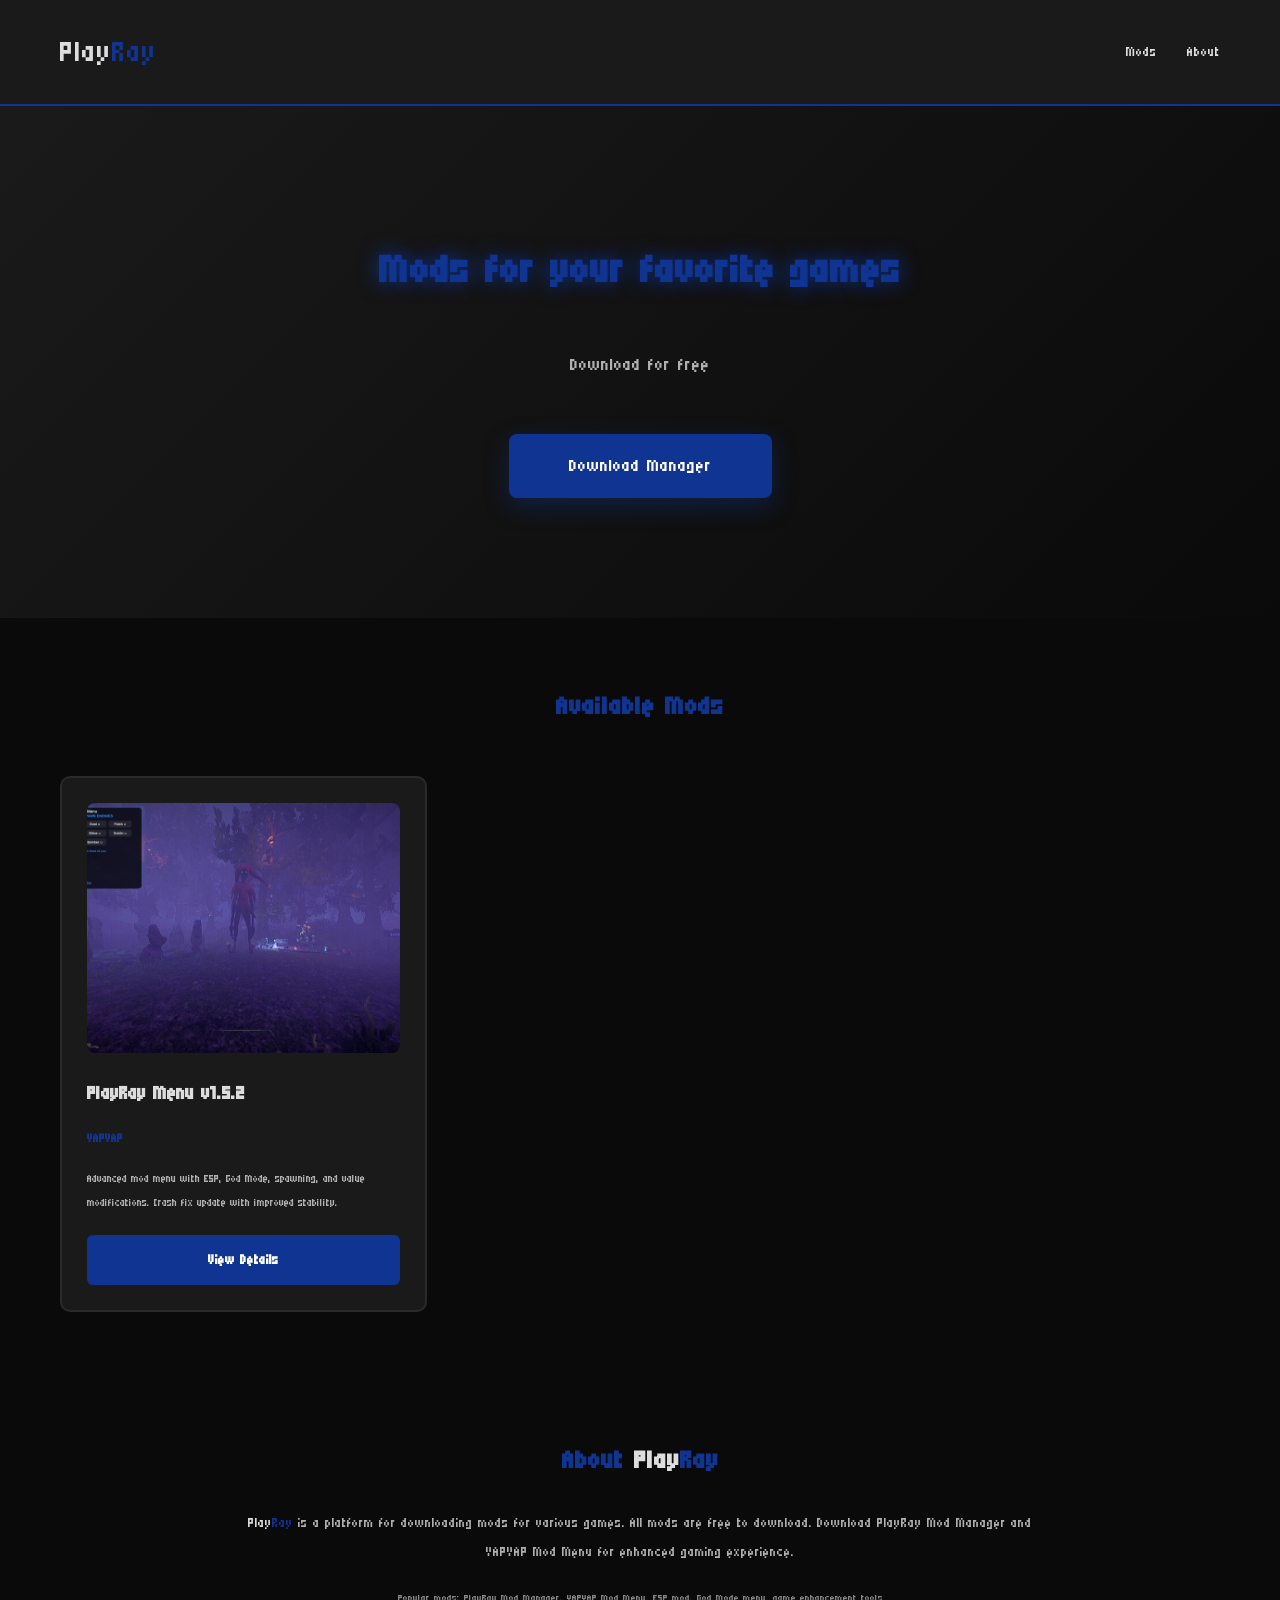
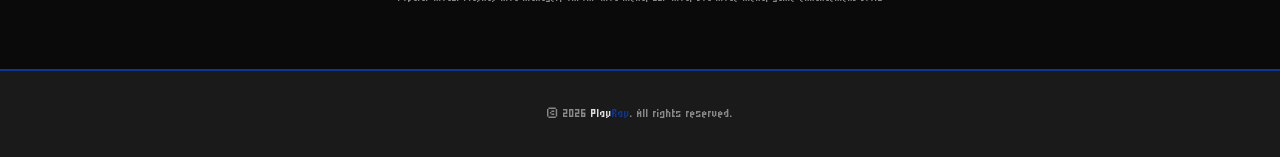
==== commit 563ce9fc: "Add files via upload" ====
--- a/index.html
+++ b/index.html
@@ -57,7 +57,6 @@
             <nav>
                 <a href="#mods">Mods</a>
                 <a href="#about">About</a>
-                <a href="javascript:downloadManager()" class="download-manager-btn">Download Manager</a>
             </nav>
         </div>
     </header>
@@ -67,7 +66,7 @@
             <div class="container">
                 <h2>Mods for your favorite games</h2>
                 <p>Download for free</p>
-                <button class="hero-button" onclick="document.getElementById('mods').scrollIntoView({behavior: 'smooth'})">Download Manager</button>
+                <button class="hero-button" onclick="window.location.href='manager.html'">Download Manager</button>
             </div>
         </section>
 
